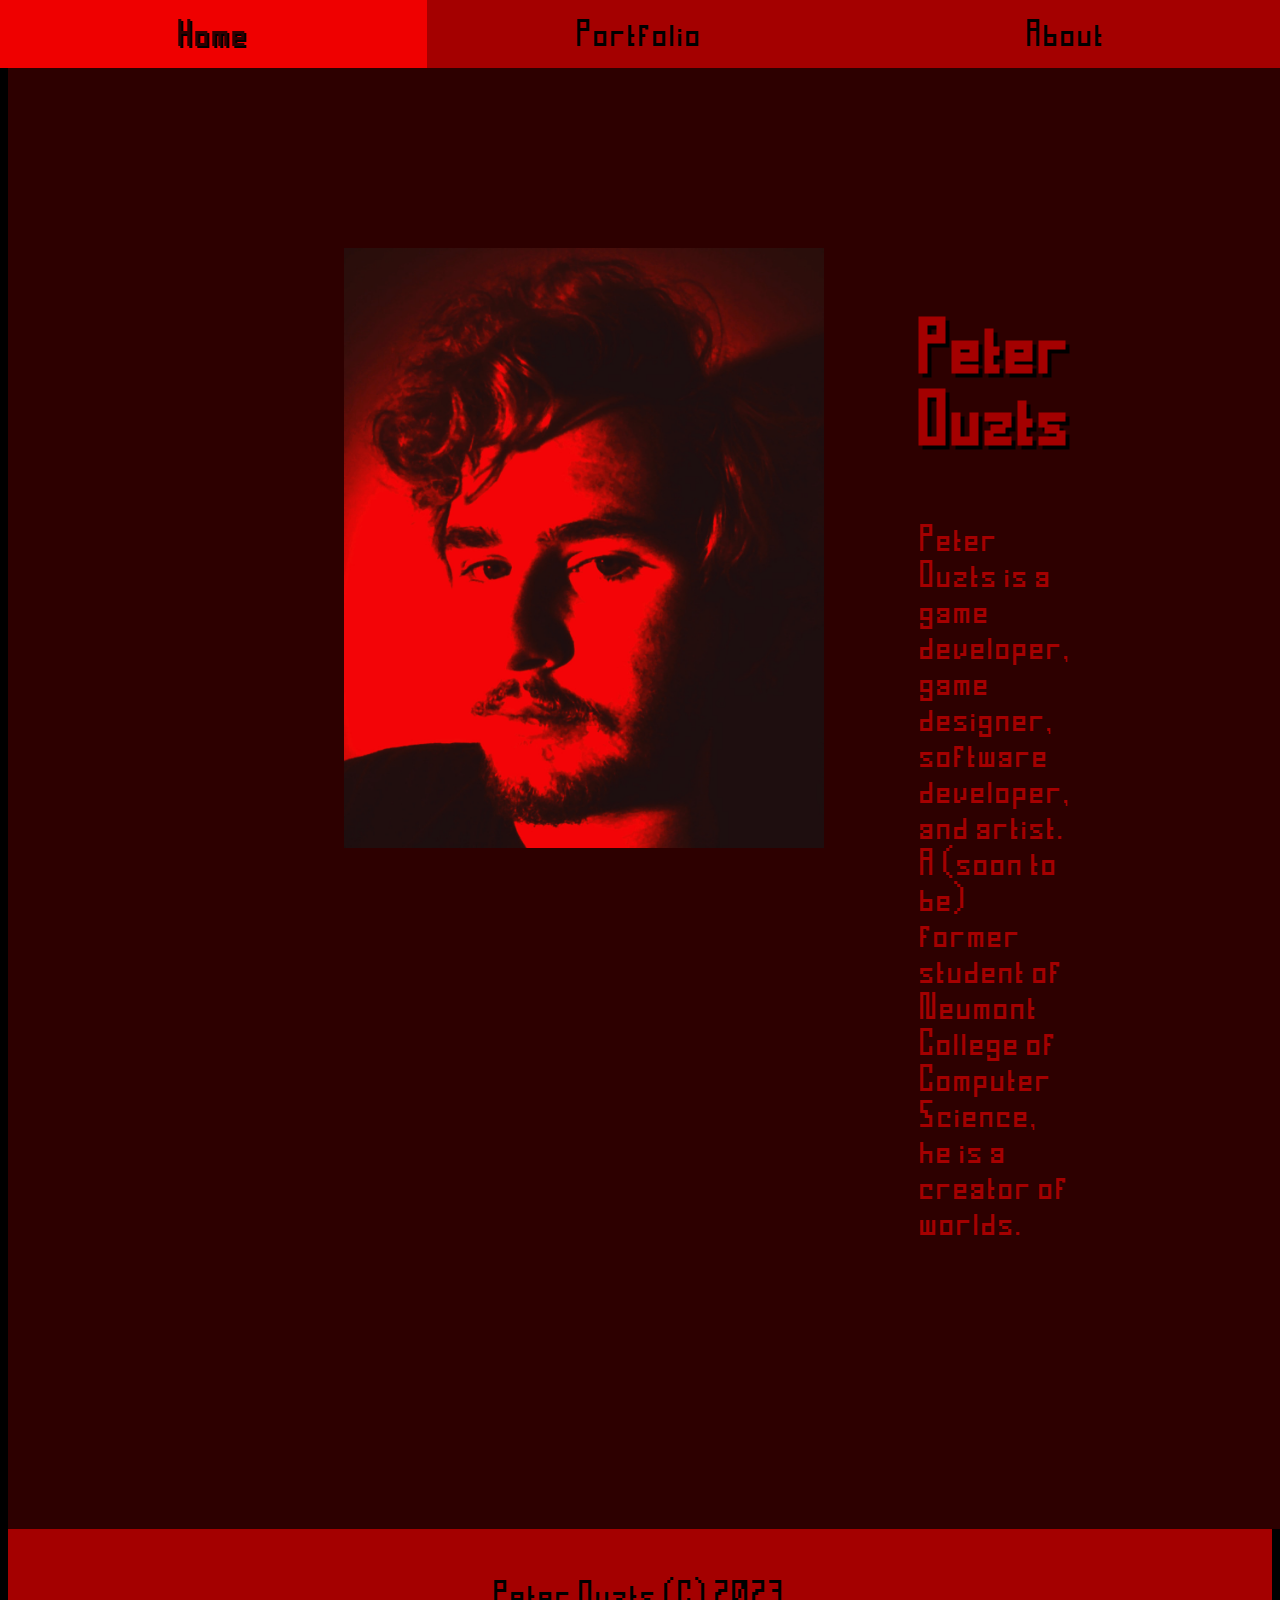
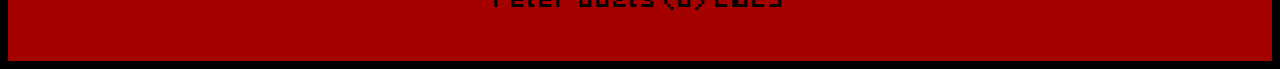
==== about.html @ 70a01b9a "Added more content to the About page" ====
<!DOCTYPE html>
<html lang="en">
<head>
    <meta charset="UTF-8">
    <meta http-equiv="X-UA-Compatible" content="IE=edge">
    <meta name="viewport" content="width=device-width, initial-scale=1.0">
    <link href="styles/style.css" rel="stylesheet" type="text/css"/>
    <link href="styles/about.css" rel="stylesheet" type="text/css"/>
    <title>Peter Ouzts</title>
</head>
<body>
    <header>
        <nav>
            <a class="nav-link" href="index.html">Home</a>
            <a class="nav-link" href="https://itch.io/">Portfolio</a>
            <a class="nav-link" href="about.html">About</a>
        </nav>
    </header>
    <main>
        <section id="about-section">
            <div>
                <img id="about-image" src="images/about-me.jpg" alt="" srcset="">
            </div>
            <div id="about-me">
                <h1>Peter Ouzts</h1>
                <p>
                    Peter Ouzts is a game developer, game designer, software developer, and artist. A (soon to be) former student of Neumont College of Computer Science,
                    he is a creator of worlds.
                </p>
            </div>
        </section>
        <section id="skills-section">
        </section>
    </main>
    <footer>
        Peter Ouzts (C) 2023
    </footer>
</body>
</html>
---- styles/style.css ----
/*--Common Sytles--*/
@font-face {
    font-family: "TightPixel";
    src: url("../fonts/TightPixel.ttf") format('truetype');
}

a {
    text-decoration: none;
    color : inherit;
}

h1 {
    text-shadow: 4px 4px #2d0000;
}

h2 {
    text-shadow: 4px 4px #000000;
}

/*--Header--*/
header {
    position: fixed;
    z-index: 9;
    top: 0;
    left: 0;
    right: 0;
    width: 100%;
    height: fit-content;
    padding: 1em, 4em;
    background-color: #a40000 ;
    color: #000000;
}

nav {
    display: flex;
    flex-direction: row;
    justify-content: space-evenly;
    align-items: center;
}

a.nav-link {
    width: 100%;
    display: flex;
    justify-content: center;
    padding: 1rem;
    background-color: #a40000 ;
}

a.nav-link:hover {
    background-color: #ef0000;
    color: #2d0000;
    text-shadow: 2px 2px #000000;
}

a.nav-link:active {
    background-color: #000000;
    color: #ef0000;
    text-shadow: 2px 2px #2d0000;
}

/*Body*/
body {
    font-family: "TightPixel", sans-serif;
    display: flex;
    flex-direction: column;
    justify-content: space-between;
    align-content: center;
    font-size: 3em;
    background-color: #000000;
    color: #a40000;
}

main {
    position: relative;
    height: fit-content;
}

/*Footer*/
footer {
    position: relative;
    left: 0;
    right: 0;
    height: fit-content;
    padding: 1em 2em;
    display: flex;
    justify-content: center;
    align-items: center;
    background-color: #a40000;
    color: #000000;
}
---- styles/about.css ----
h1 {
    text-shadow: 4px 4px #000000;
}

#about-section {
    width: fit-content;
    padding: 5em;
    display: flex;
    flex-direction: row;
    justify-content: space-evenly;
    background-color: #2d0000;
}

#about-image {
    padding: 0em 2em;
    width: 10em;
}
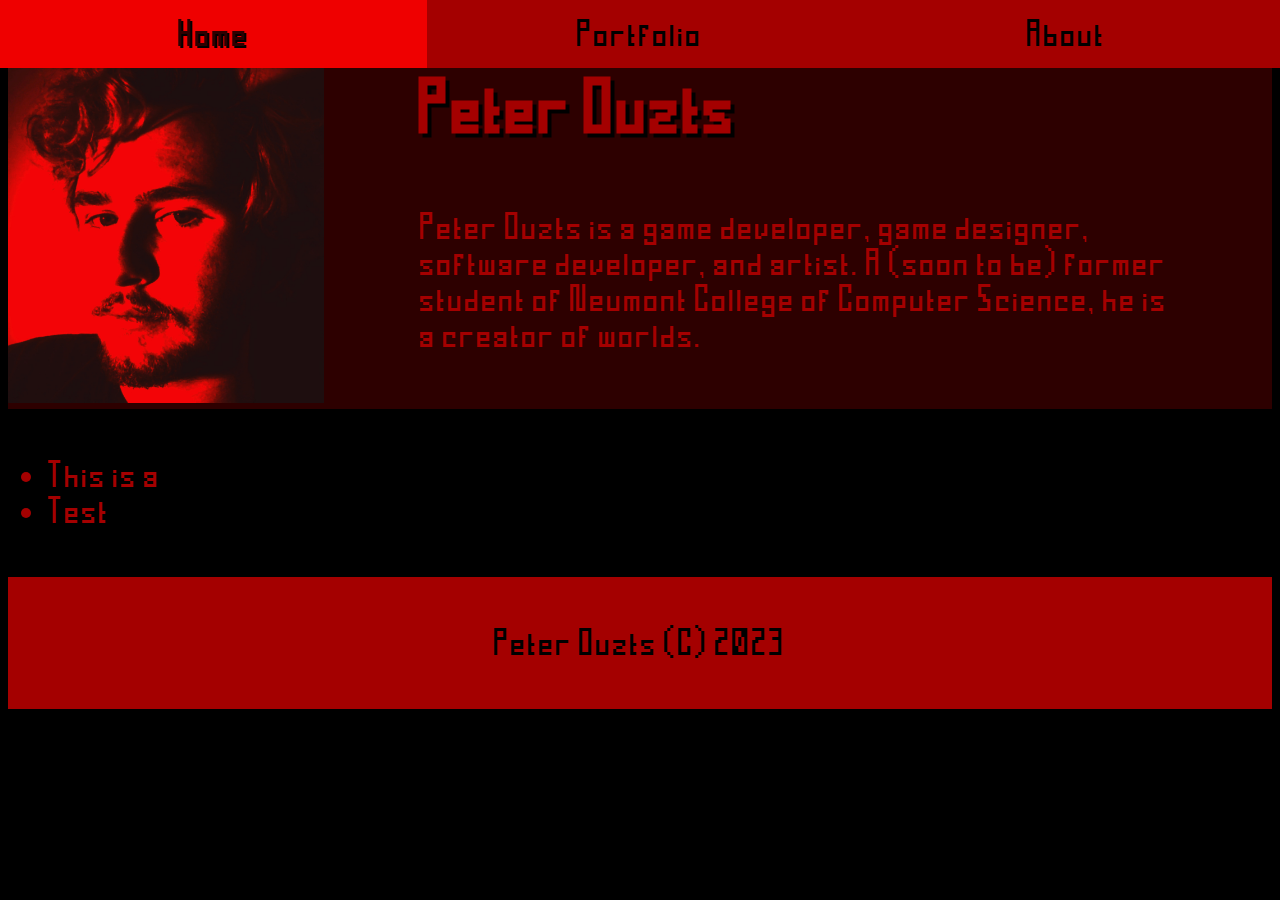
==== commit 9cc9dc9f: "Working more with the About Section" ====
--- a/about.html
+++ b/about.html
@@ -12,7 +12,7 @@
     <header>
         <nav>
             <a class="nav-link" href="index.html">Home</a>
-            <a class="nav-link" href="https://itch.io/">Portfolio</a>
+            <a class="nav-link" href="https://peterouzts.itch.io/">Portfolio</a>
             <a class="nav-link" href="about.html">About</a>
         </nav>
     </header>
@@ -30,6 +30,10 @@
             </div>
         </section>
         <section id="skills-section">
+            <ul>
+                <li>This is a</li>
+                <li>Test</li>
+            </ul>
         </section>
     </main>
     <footer>
--- a/styles/style.css
+++ b/styles/style.css
@@ -7,14 +7,6 @@
 a {
     text-decoration: none;
     color : inherit;
-}
-
-h1 {
-    text-shadow: 4px 4px #2d0000;
-}
-
-h2 {
-    text-shadow: 4px 4px #000000;
 }
 
 /*--Header--*/
@@ -61,10 +53,6 @@
 /*Body*/
 body {
     font-family: "TightPixel", sans-serif;
-    display: flex;
-    flex-direction: column;
-    justify-content: space-between;
-    align-content: center;
     font-size: 3em;
     background-color: #000000;
     color: #a40000;
@@ -73,6 +61,9 @@
 main {
     position: relative;
     height: fit-content;
+    display: flex;
+    flex-direction: column;
+    justify-content: center;
 }
 
 /*Footer*/
--- a/styles/about.css
+++ b/styles/about.css
@@ -3,15 +3,17 @@
 }
 
 #about-section {
+    background-color: #2d0000;
     width: fit-content;
-    padding: 5em;
-    display: flex;
-    flex-direction: row;
-    justify-content: space-evenly;
-    background-color: #2d0000;
+    display: grid;
+    grid-template-columns: 25% 75%;
+    justify-content: center;
 }
 
 #about-image {
+    width: 100%;
+}
+
+#about-me {
     padding: 0em 2em;
-    width: 10em;
 }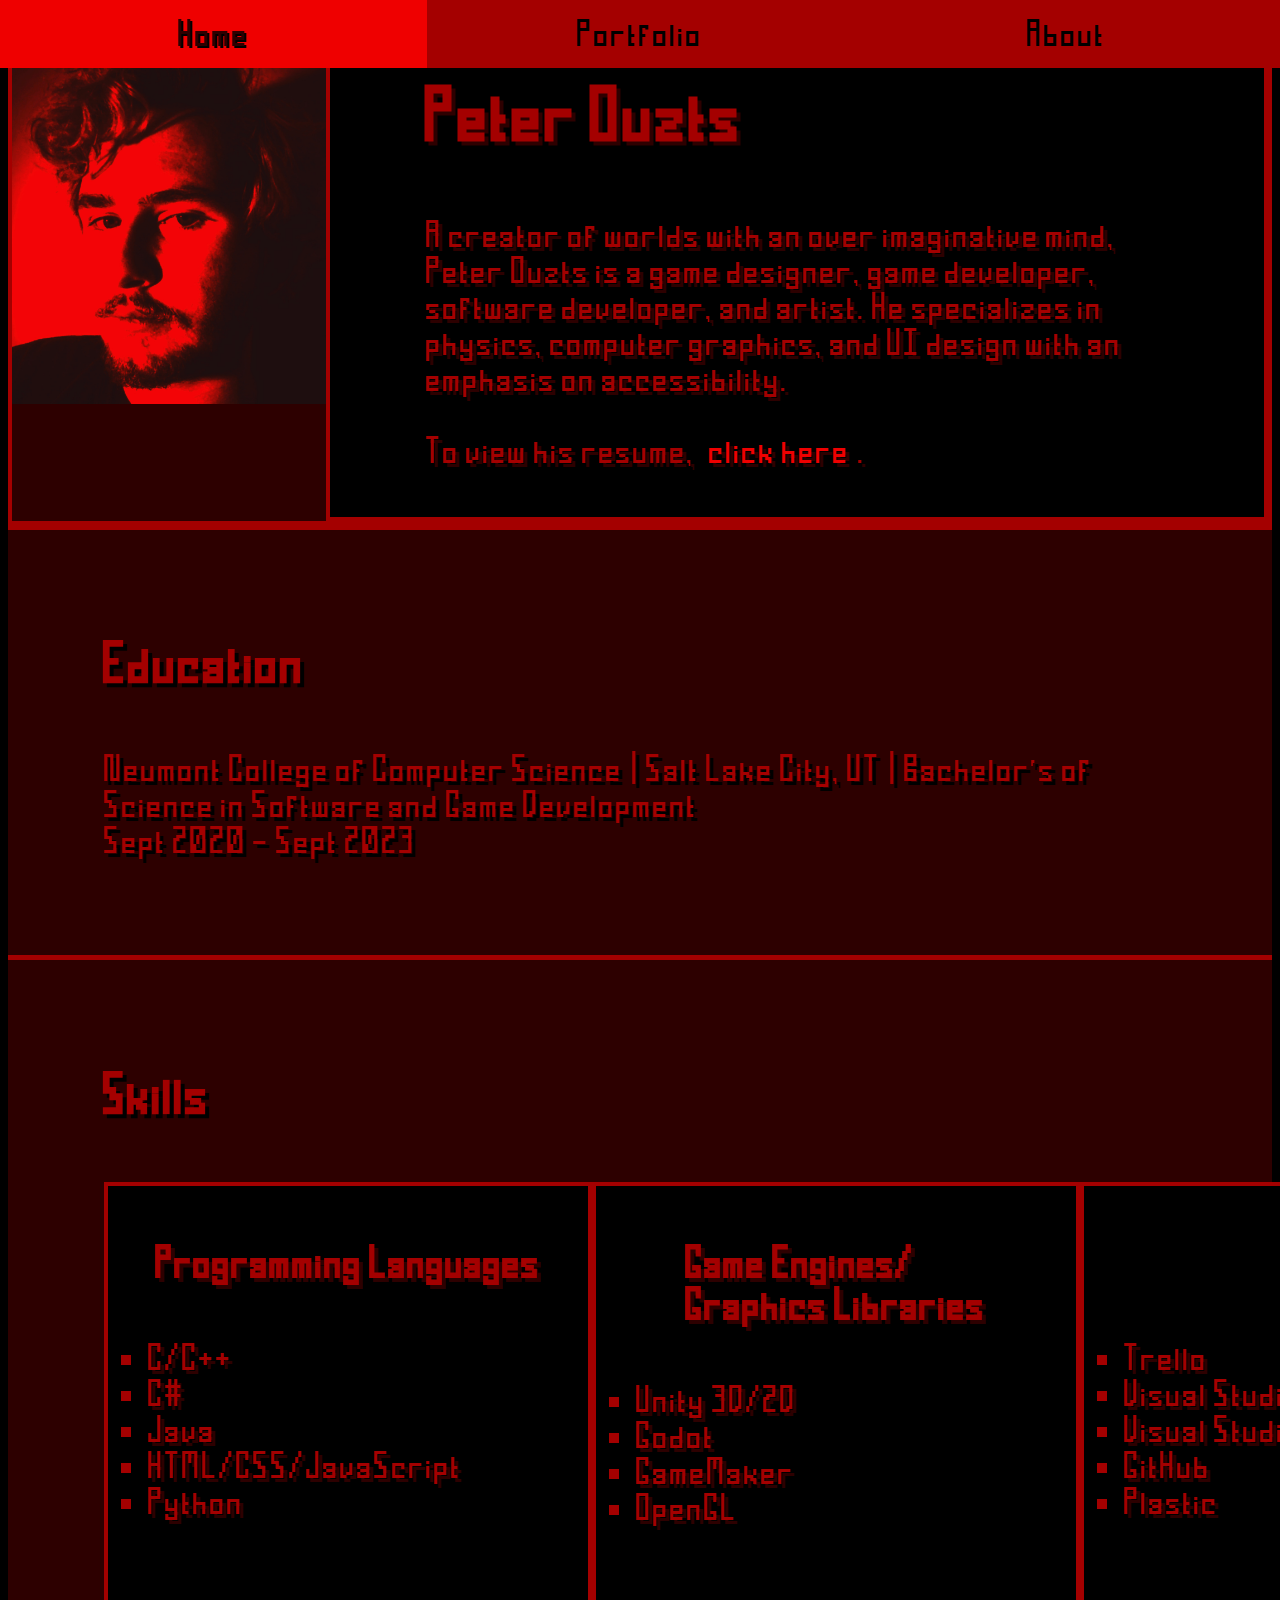
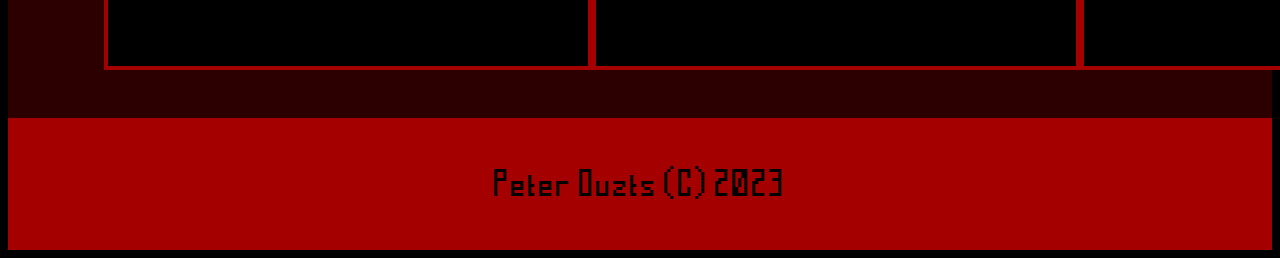
==== commit f7c0cbae: "Finished the majority of the About page" ====
--- a/about.html
+++ b/about.html
@@ -17,23 +17,61 @@
         </nav>
     </header>
     <main>
-        <section id="about-section">
+        <section class="section-item" id="about-section">
             <div>
-                <img id="about-image" src="images/about-me.jpg" alt="" srcset="">
+                <img id="about-image" src="images/about-me.jpg" alt="Peter Ouzts" srcset="">
             </div>
             <div id="about-me">
                 <h1>Peter Ouzts</h1>
                 <p>
-                    Peter Ouzts is a game developer, game designer, software developer, and artist. A (soon to be) former student of Neumont College of Computer Science,
-                    he is a creator of worlds.
+                    A creator of worlds with an over imaginative mind, Peter Ouzts is a game designer, game developer, software developer, and artist. He specializes in physics, computer graphics, and UI design with an emphasis on accessibility.
+                    <br><br>To view his resume, <a class="section-link" href="">click here</a>.
                 </p>
             </div>
         </section>
-        <section id="skills-section">
-            <ul>
-                <li>This is a</li>
-                <li>Test</li>
-            </ul>
+        <section class="section-item" id="education-section">
+            <h2>Education</h2>
+            <p id="education-info">Neumont College of Computer Science | Salt Lake City, UT | Bachelor's of Science in Software and Game Development<br>Sept 2020 - Sept 2023</p>
+        </section>
+        <section class="section-item" id="skills-section">
+            <h2>Skills</h2>
+            <div id="skill-list">
+                <div class="skill-item">
+                    <h3>
+                        Programming Languages
+                    </h3>
+                    <ul>
+                        <li>C/C++</li>
+                        <li>C#</li>
+                        <li>Java</li>
+                        <li>HTML/CSS/JavaScript</li>
+                        <li>Python</li>
+                    </ul>
+                </div>
+                <div class="skill-item">
+                    <h3>
+                        Game Engines/ <br> Graphics Libraries
+                    </h3>
+                    <ul>
+                        <li>Unity 3D/2D</li>
+                        <li>Godot</li>
+                        <li>GameMaker</li>
+                        <li>OpenGL</li>
+                    </ul>
+                </div>
+                <div class="skill-item">
+                    <h3>
+                        Misc.
+                    </h3>
+                    <ul>
+                        <li>Trello</li>
+                        <li>Visual Studio</li>
+                        <li>Visual Studio Code</li>
+                        <li>GitHub</li>
+                        <li>Plastic</li>
+                    </ul>
+                </div>
+            </div>
         </section>
     </main>
     <footer>
--- a/styles/style.css
+++ b/styles/style.css
@@ -7,6 +7,18 @@
 a {
     text-decoration: none;
     color : inherit;
+}
+
+h1 {
+    text-shadow: 4px 4px #2d0000;
+}
+
+h2 {
+    text-shadow: 4px 4px #2d0000;
+}
+
+p {
+    text-shadow: 4px 4px #2d0000;
 }
 
 /*--Header--*/
@@ -66,6 +78,28 @@
     justify-content: center;
 }
 
+.section-item {
+    border-top: 5px solid #a40000;
+    background-color: #2d0000;
+}
+
+a.section-link {
+    padding: 0rem .5rem;
+    color: #ef0000;
+    text-shadow: 2px 2px solid #2d0000;
+}
+
+a.section-link:hover {
+    background-color: #ef0000;
+    color: #000000;
+    text-shadow: none;
+}
+
+a.section-link:active {
+    background-color: inherit;
+    color: #2d0000;
+}
+
 /*Footer*/
 footer {
     position: relative;
@@ -78,4 +112,5 @@
     align-items: center;
     background-color: #a40000;
     color: #000000;
-}+}
+
--- a/styles/about.css
+++ b/styles/about.css
@@ -1,19 +1,64 @@
-h1 {
+h2 {
     text-shadow: 4px 4px #000000;
 }
 
+h3 {
+    display: flex;
+    justify-content: center;
+    align-items: center;
+    text-shadow: 4px 4px #2d0000;
+}
+
+ul {
+    list-style: square;
+}
+
+li {
+    text-shadow: 4px 4px #2d0000;
+}
+
 #about-section {
-    background-color: #2d0000;
     width: fit-content;
     display: grid;
     grid-template-columns: 25% 75%;
     justify-content: center;
+    border: 4px solid #a40000;
 }
 
 #about-image {
     width: 100%;
+    height: fit-content;
 }
 
 #about-me {
     padding: 0em 2em;
+    background-color: #000000;
+    border: 4px solid #a40000;
+}
+
+#education-section {
+    padding: 1em 2em;
+}
+
+#education-info {
+    text-shadow: 4px 4px #000000;
+}
+
+#skills-section {
+    display: flex;
+    padding: 1em 2em;
+    flex-direction: column;
+    justify-items: center;
+}
+
+#skill-list {
+    display: grid;
+    grid-template-columns: auto auto auto;
+}
+
+.skill-item {
+    width: 10em;
+    height: 10em;
+    background-color: #000000;
+    border: 4px solid #a40000;
 }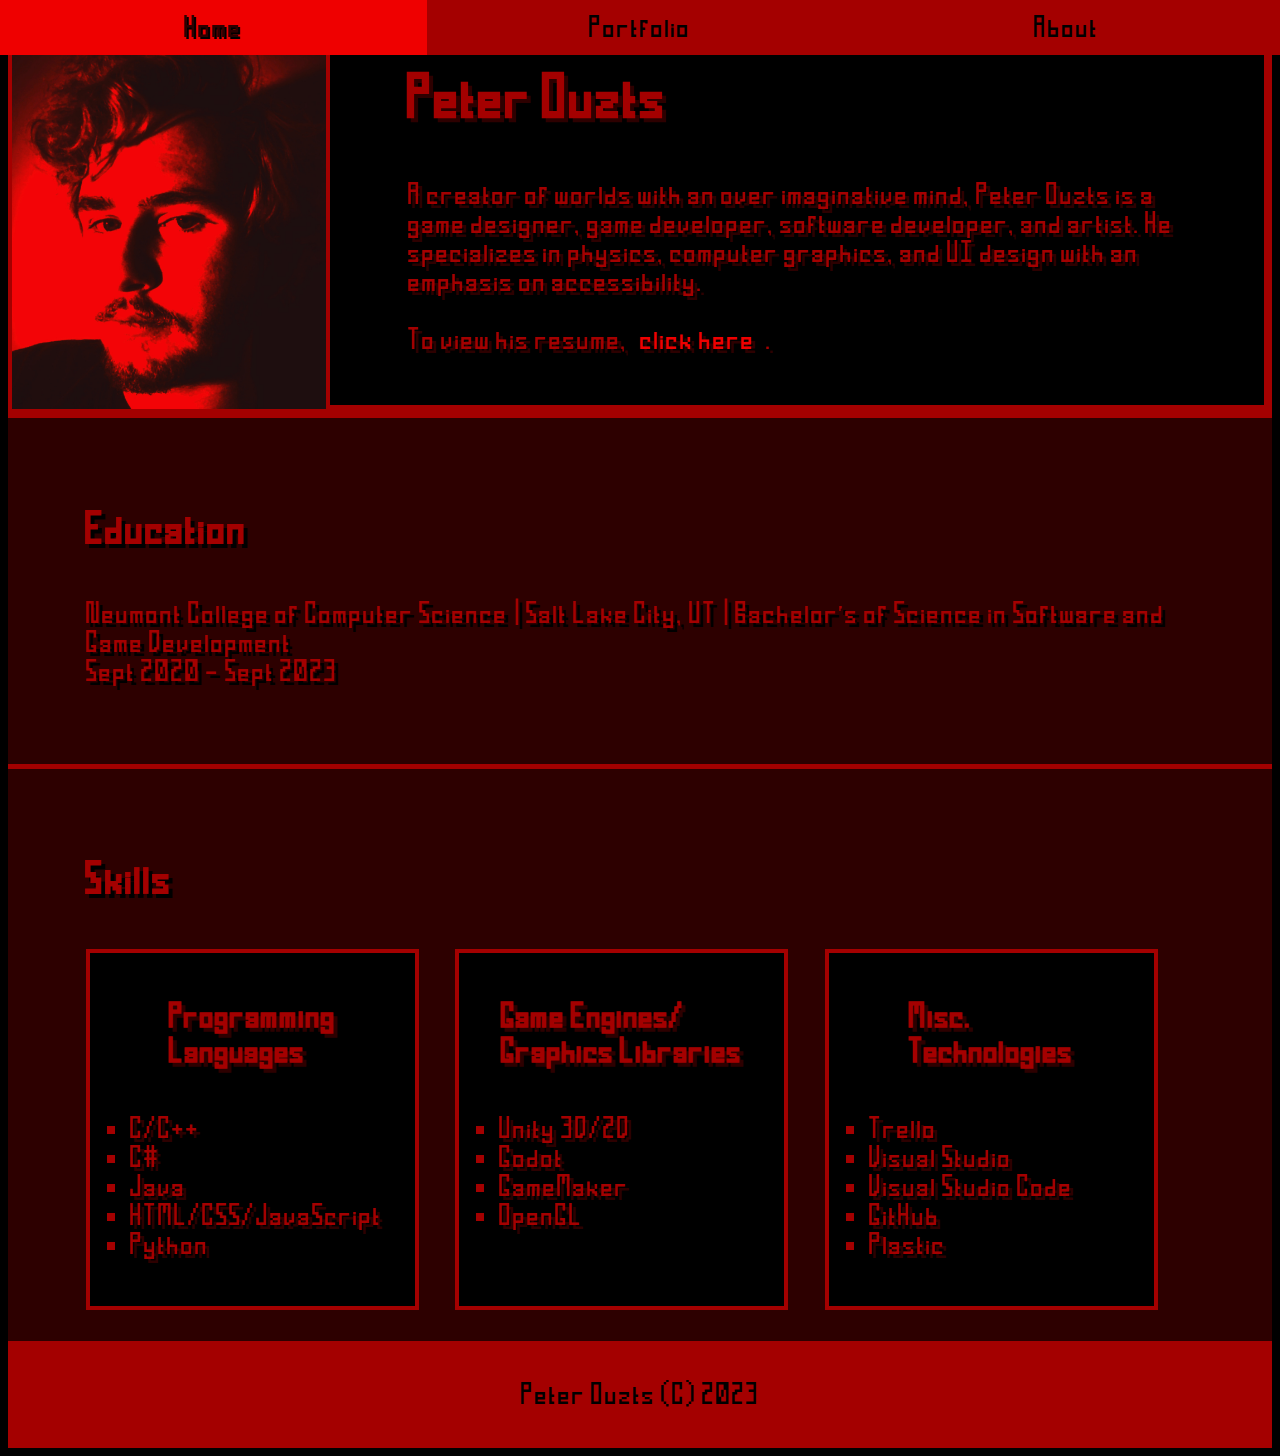
==== commit 14760ce8: "Finished up my about page" ====
--- a/about.html
+++ b/about.html
@@ -12,7 +12,7 @@
     <header>
         <nav>
             <a class="nav-link" href="index.html">Home</a>
-            <a class="nav-link" href="https://peterouzts.itch.io/">Portfolio</a>
+            <a class="nav-link" href="portfolio.html">Portfolio</a>
             <a class="nav-link" href="about.html">About</a>
         </nav>
     </header>
@@ -25,7 +25,9 @@
                 <h1>Peter Ouzts</h1>
                 <p>
                     A creator of worlds with an over imaginative mind, Peter Ouzts is a game designer, game developer, software developer, and artist. He specializes in physics, computer graphics, and UI design with an emphasis on accessibility.
-                    <br><br>To view his resume, <a class="section-link" href="">click here</a>.
+                    <br><br>To view his resume, 
+                    <a class="section-link" href="media/Resume2023.pdf">click here</a>
+                    .
                 </p>
             </div>
         </section>
@@ -38,7 +40,7 @@
             <div id="skill-list">
                 <div class="skill-item">
                     <h3>
-                        Programming Languages
+                        Programming <br> Languages
                     </h3>
                     <ul>
                         <li>C/C++</li>
@@ -61,7 +63,7 @@
                 </div>
                 <div class="skill-item">
                     <h3>
-                        Misc.
+                        Misc. <br> Technologies
                     </h3>
                     <ul>
                         <li>Trello</li>
--- a/styles/style.css
+++ b/styles/style.css
@@ -2,6 +2,10 @@
 @font-face {
     font-family: "TightPixel";
     src: url("../fonts/TightPixel.ttf") format('truetype');
+}
+
+html {
+    font-size: small;
 }
 
 a {
--- a/styles/about.css
+++ b/styles/about.css
@@ -27,7 +27,7 @@
 
 #about-image {
     width: 100%;
-    height: fit-content;
+    height: 100%;
 }
 
 #about-me {
@@ -57,8 +57,8 @@
 }
 
 .skill-item {
-    width: 10em;
-    height: 10em;
+    width: 25rem;
+    height: 100%;
     background-color: #000000;
     border: 4px solid #a40000;
 }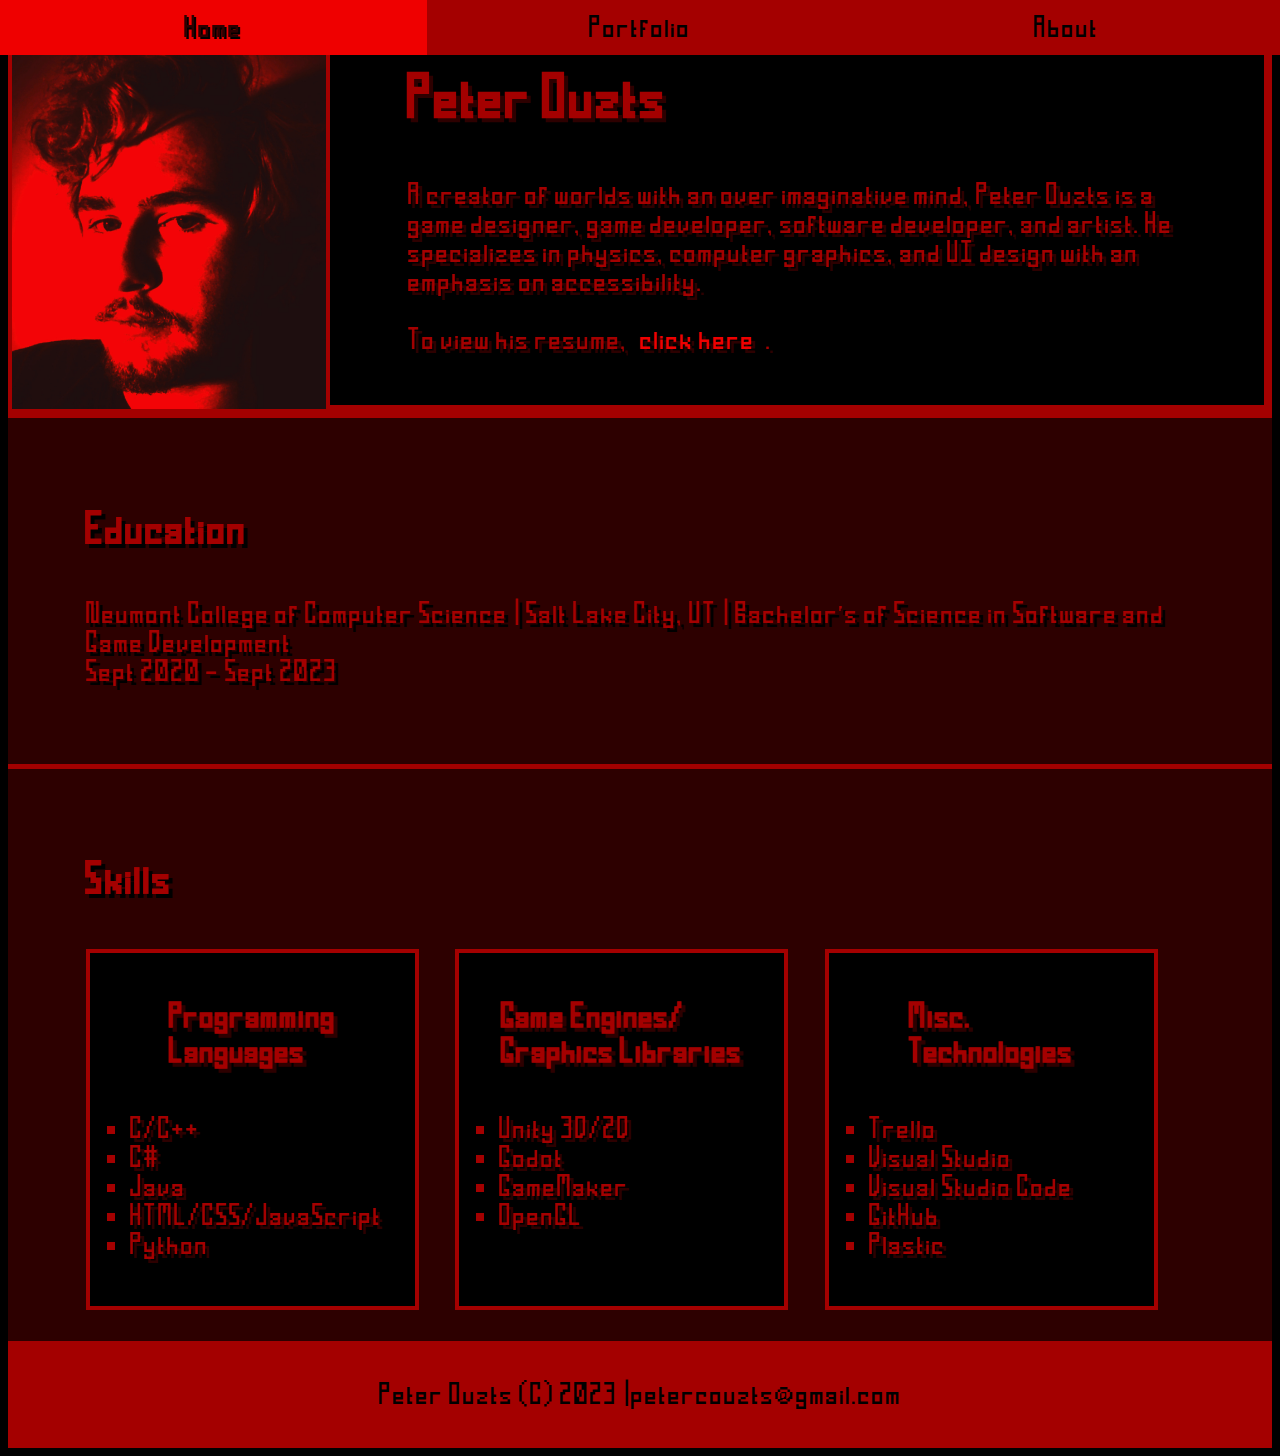
==== commit cb3e3367: "Added links to the Footer" ====
--- a/about.html
+++ b/about.html
@@ -77,7 +77,7 @@
         </section>
     </main>
     <footer>
-        Peter Ouzts (C) 2023
+        Peter Ouzts (C) 2023 | <a href="mailto:petercouzts@gmail.com">petercouzts@gmail.com</a>
     </footer>
 </body>
 </html>--- a/styles/style.css
+++ b/styles/style.css
@@ -18,6 +18,10 @@
 }
 
 h2 {
+    text-shadow: 4px 4px #2d0000;
+}
+
+h3 {
     text-shadow: 4px 4px #2d0000;
 }
 
@@ -118,3 +122,7 @@
     color: #000000;
 }
 
+.footer-link:hover {
+    text-decoration: underline;
+}
+
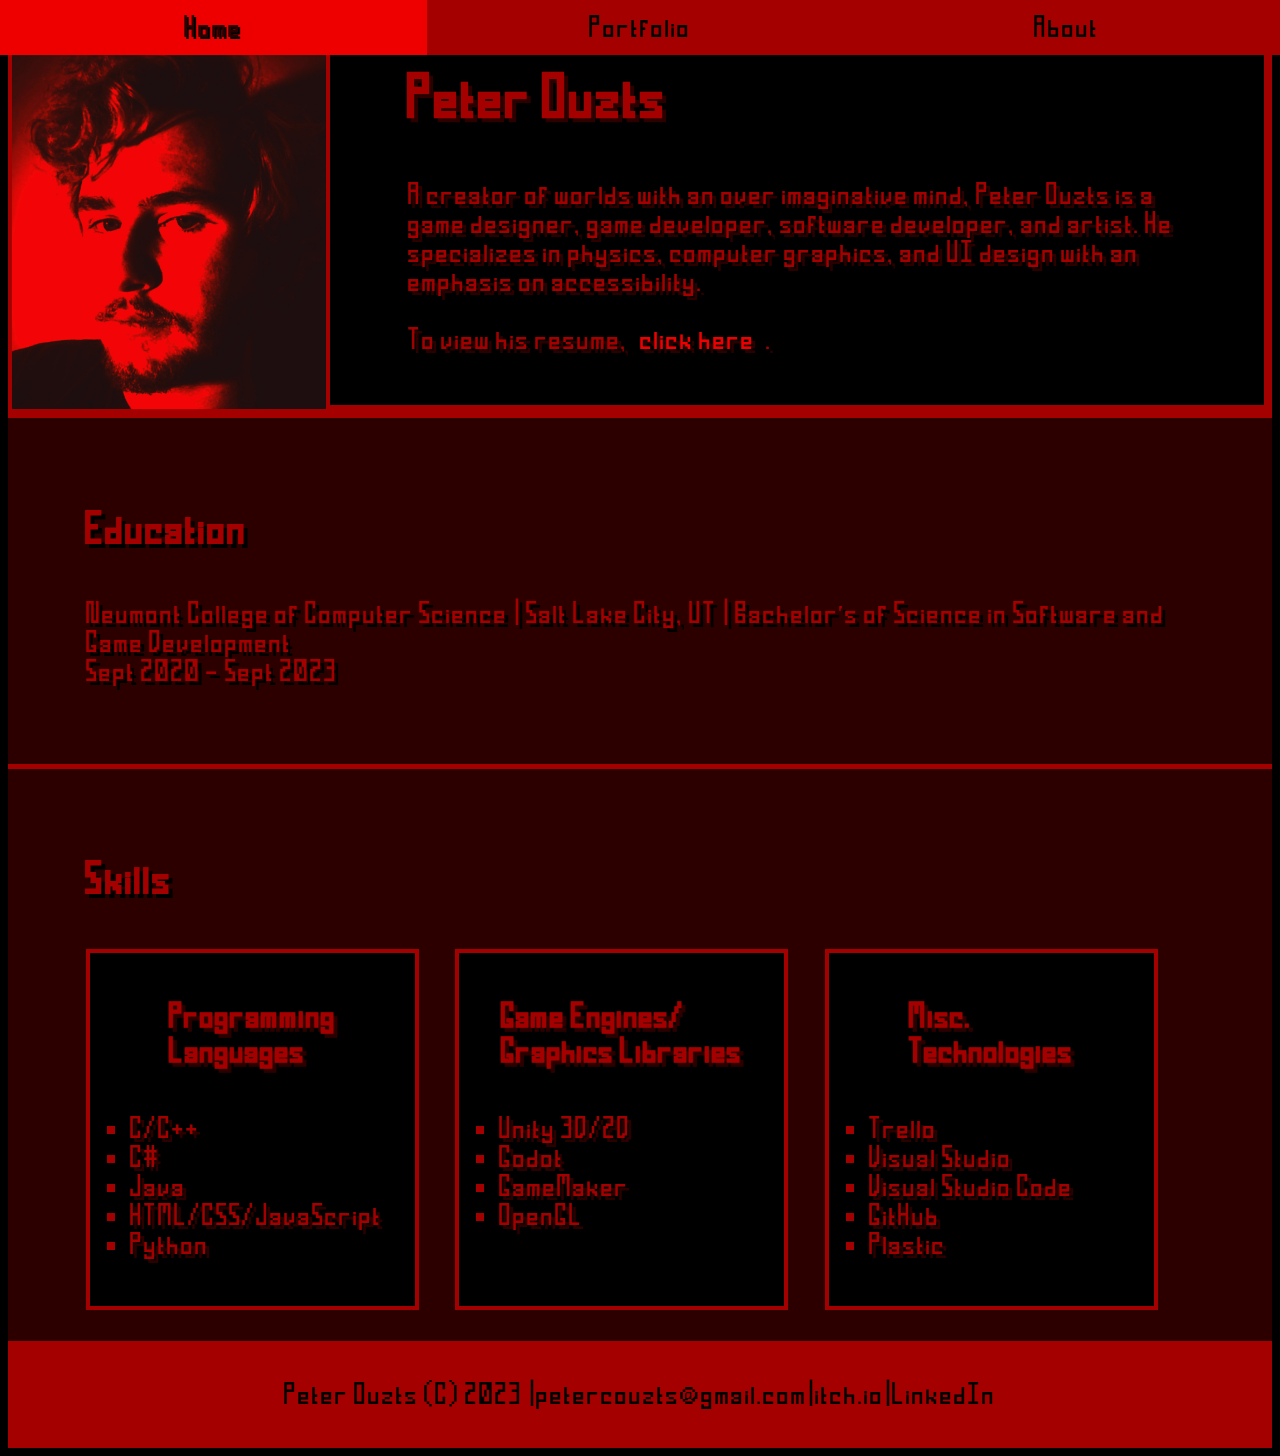
==== commit ef962d8c: "Added photos and refined footer." ====
--- a/about.html
+++ b/about.html
@@ -77,7 +77,10 @@
         </section>
     </main>
     <footer>
-        Peter Ouzts (C) 2023 | <a href="mailto:petercouzts@gmail.com">petercouzts@gmail.com</a>
+        Peter Ouzts (C) 2023 | 
+        <a class="footer-link" href="mailto:petercouzts@gmail.com">petercouzts@gmail.com</a> | 
+        <a class="footer-link" href="https://peterouzts.itch.io/">itch.io</a> | 
+        <a class="footer-link" href="https://www.linkedin.com/in/peter-ouzts/">LinkedIn</a>
     </footer>
 </body>
 </html>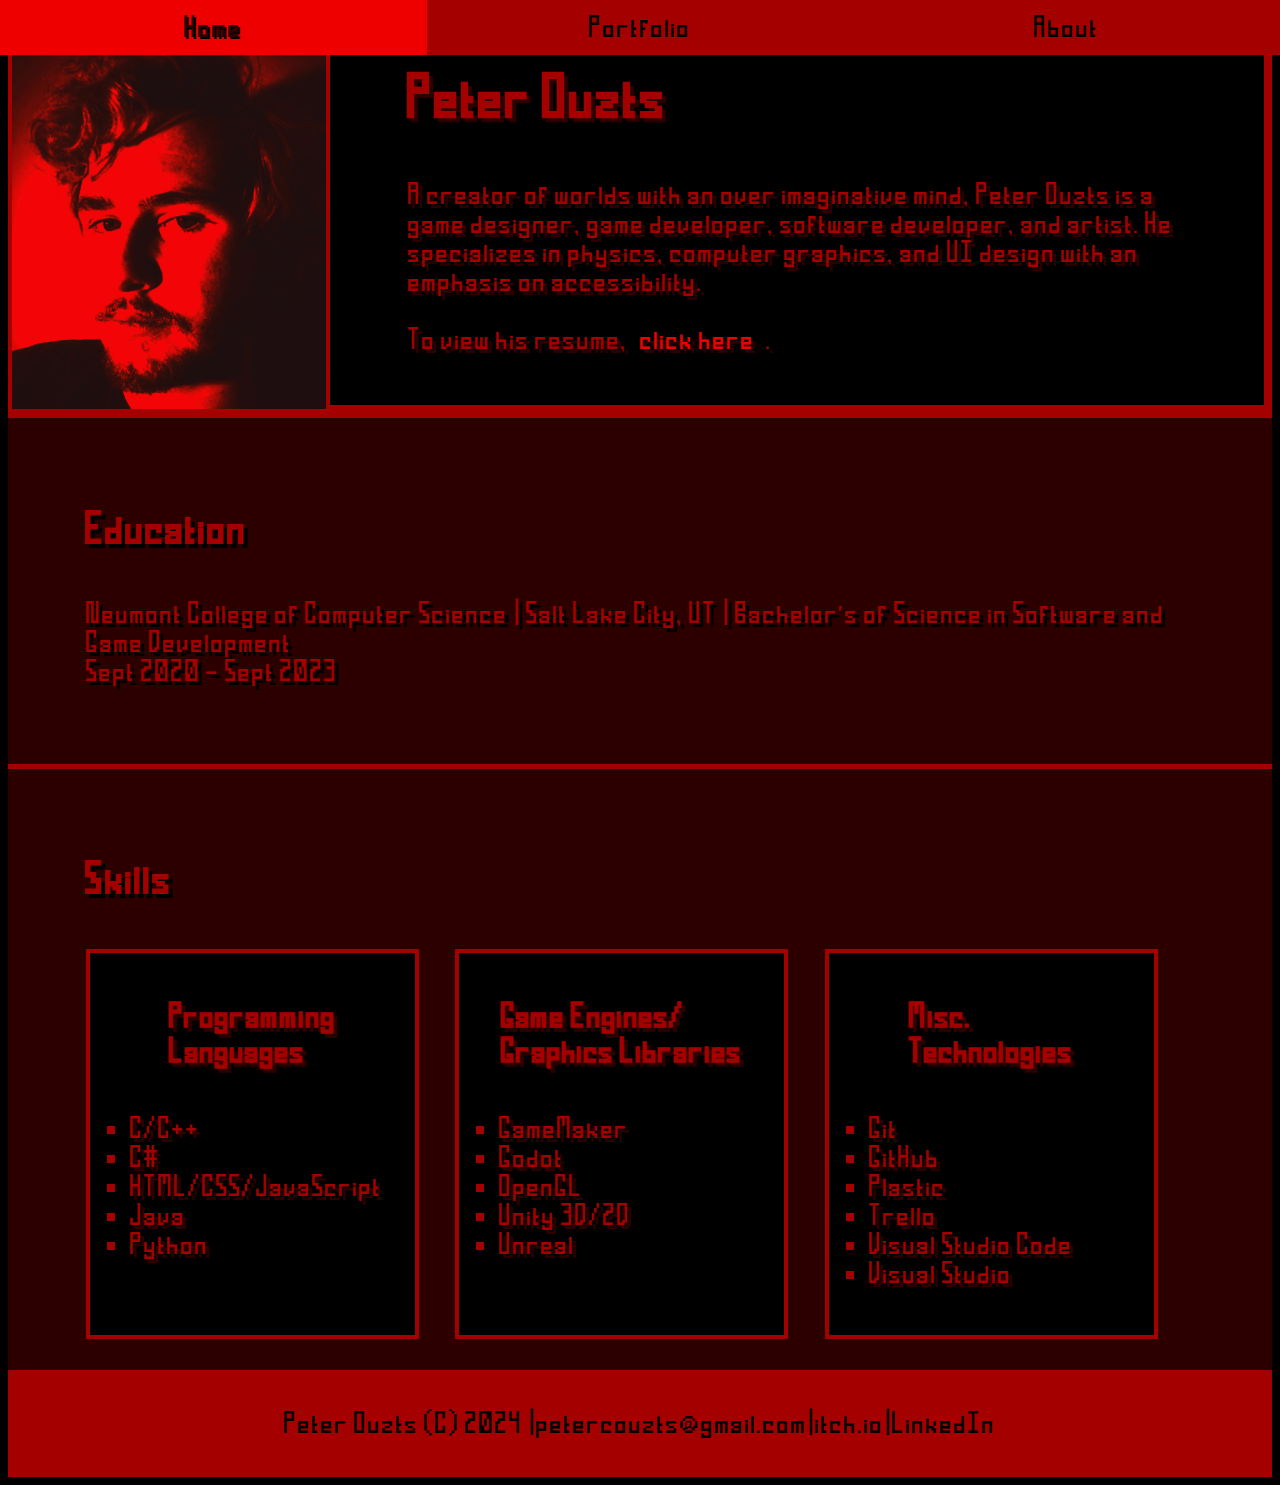
==== commit b66d16ff: "Added EarthBound 64 to portfolio" ====
--- a/about.html
+++ b/about.html
@@ -26,7 +26,7 @@
                 <p>
                     A creator of worlds with an over imaginative mind, Peter Ouzts is a game designer, game developer, software developer, and artist. He specializes in physics, computer graphics, and UI design with an emphasis on accessibility.
                     <br><br>To view his resume, 
-                    <a class="section-link" href="media/Resume2023.pdf">click here</a>
+                    <a class="section-link" href="media/Resume062024.pdf">click here</a>
                     .
                 </p>
             </div>
@@ -45,8 +45,8 @@
                     <ul>
                         <li>C/C++</li>
                         <li>C#</li>
+                        <li>HTML/CSS/JavaScript</li>
                         <li>Java</li>
-                        <li>HTML/CSS/JavaScript</li>
                         <li>Python</li>
                     </ul>
                 </div>
@@ -55,10 +55,11 @@
                         Game Engines/ <br> Graphics Libraries
                     </h3>
                     <ul>
+                        <li>GameMaker</li>
+                        <li>Godot</li>
+                        <li>OpenGL</li>
                         <li>Unity 3D/2D</li>
-                        <li>Godot</li>
-                        <li>GameMaker</li>
-                        <li>OpenGL</li>
+                        <li>Unreal</li>
                     </ul>
                 </div>
                 <div class="skill-item">
@@ -66,18 +67,19 @@
                         Misc. <br> Technologies
                     </h3>
                     <ul>
-                        <li>Trello</li>
-                        <li>Visual Studio</li>
-                        <li>Visual Studio Code</li>
+                        <li>Git</li>
                         <li>GitHub</li>
                         <li>Plastic</li>
+                        <li>Trello</li>
+                        <li>Visual Studio Code</li>
+                        <li>Visual Studio</li>
                     </ul>
                 </div>
             </div>
         </section>
     </main>
     <footer>
-        Peter Ouzts (C) 2023 | 
+        Peter Ouzts (C) 2024 | 
         <a class="footer-link" href="mailto:petercouzts@gmail.com">petercouzts@gmail.com</a> | 
         <a class="footer-link" href="https://peterouzts.itch.io/">itch.io</a> | 
         <a class="footer-link" href="https://www.linkedin.com/in/peter-ouzts/">LinkedIn</a>
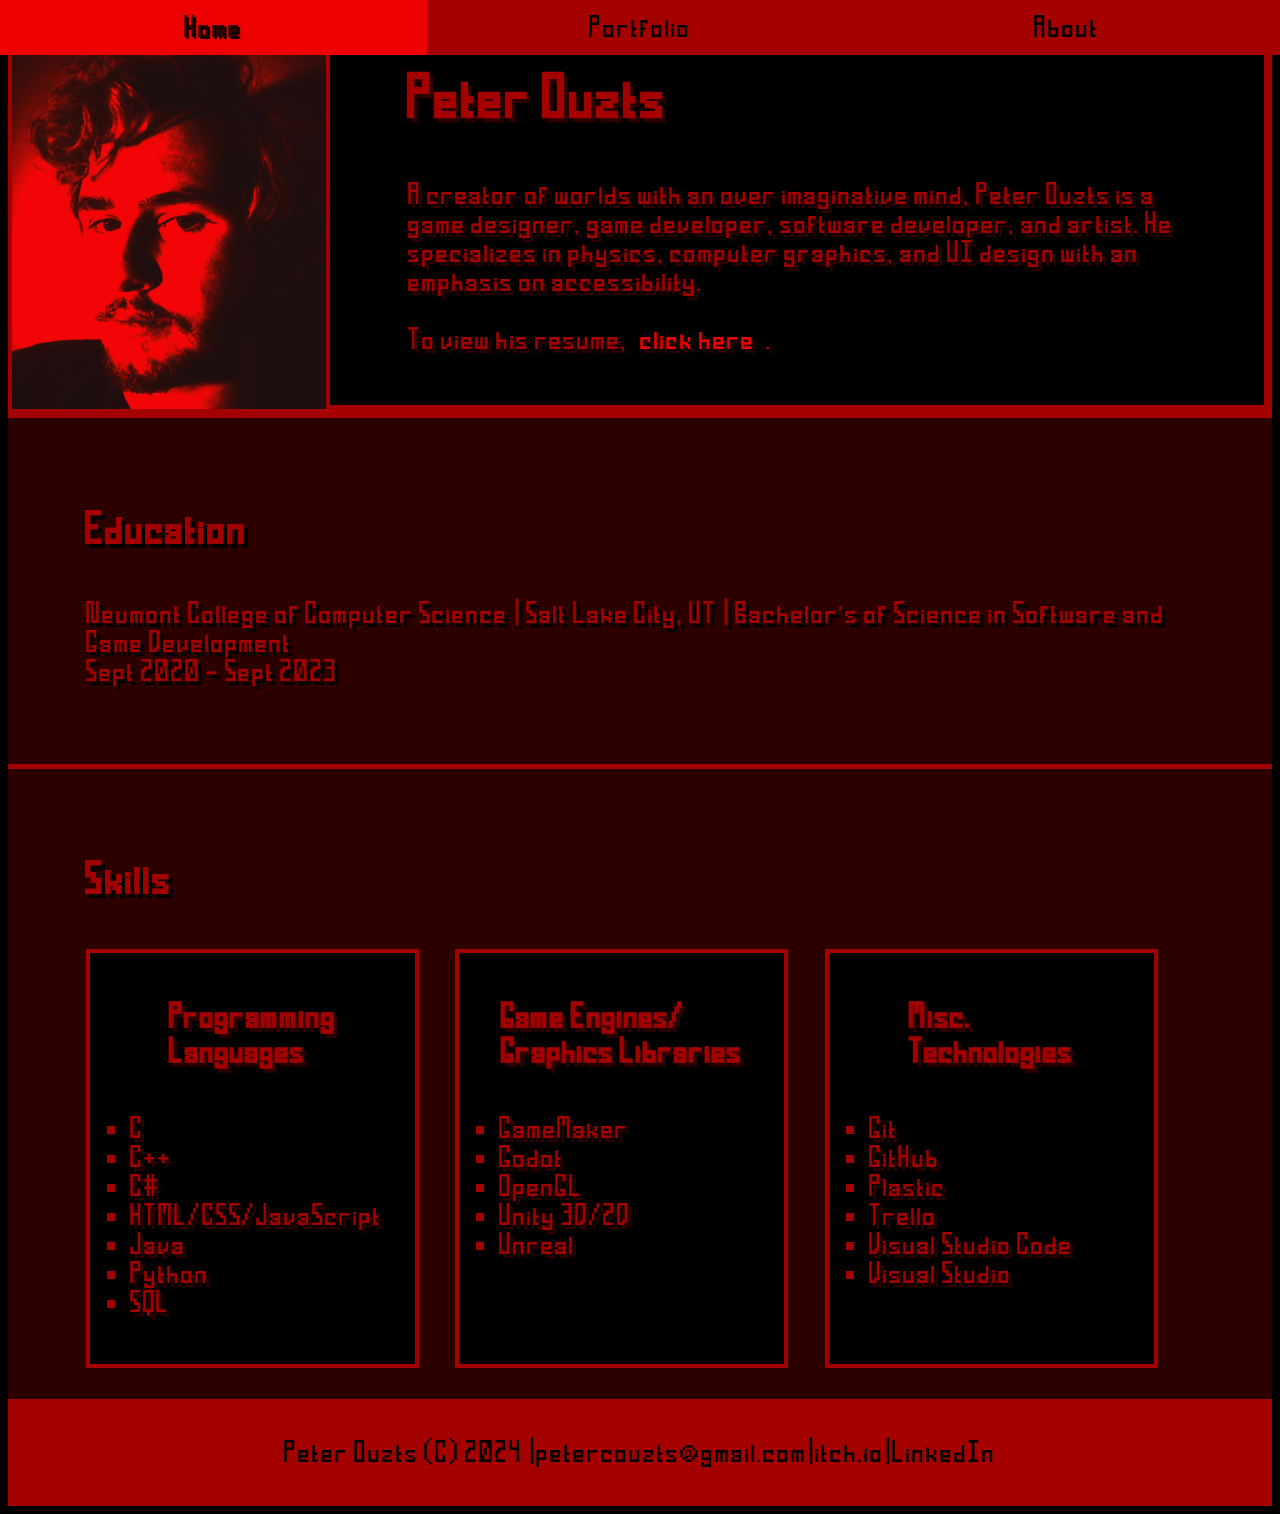
==== commit e353bd30: "Updated with Rough Waters" ====
--- a/about.html
+++ b/about.html
@@ -43,11 +43,13 @@
                         Programming <br> Languages
                     </h3>
                     <ul>
-                        <li>C/C++</li>
+                        <li>C</li>
+                        <li>C++</li>
                         <li>C#</li>
                         <li>HTML/CSS/JavaScript</li>
                         <li>Java</li>
                         <li>Python</li>
+                        <li>SQL</li>
                     </ul>
                 </div>
                 <div class="skill-item">
